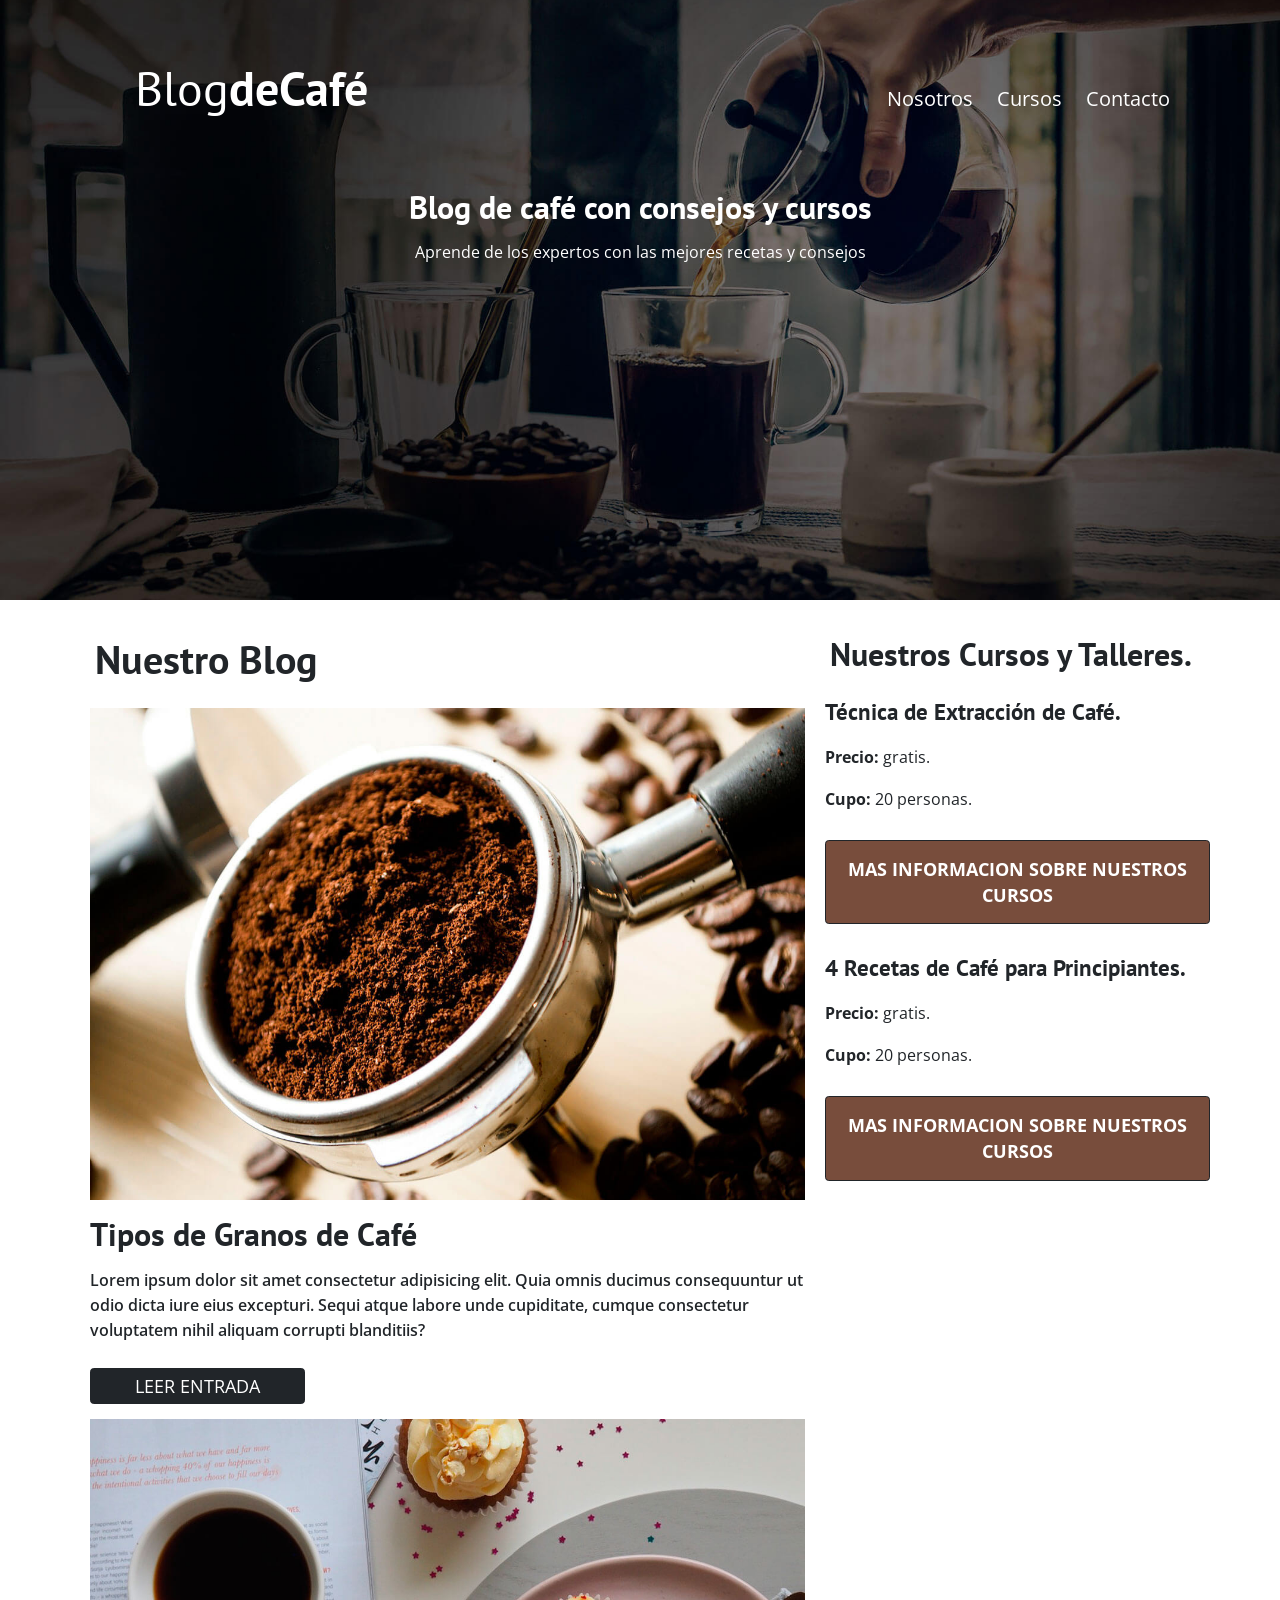
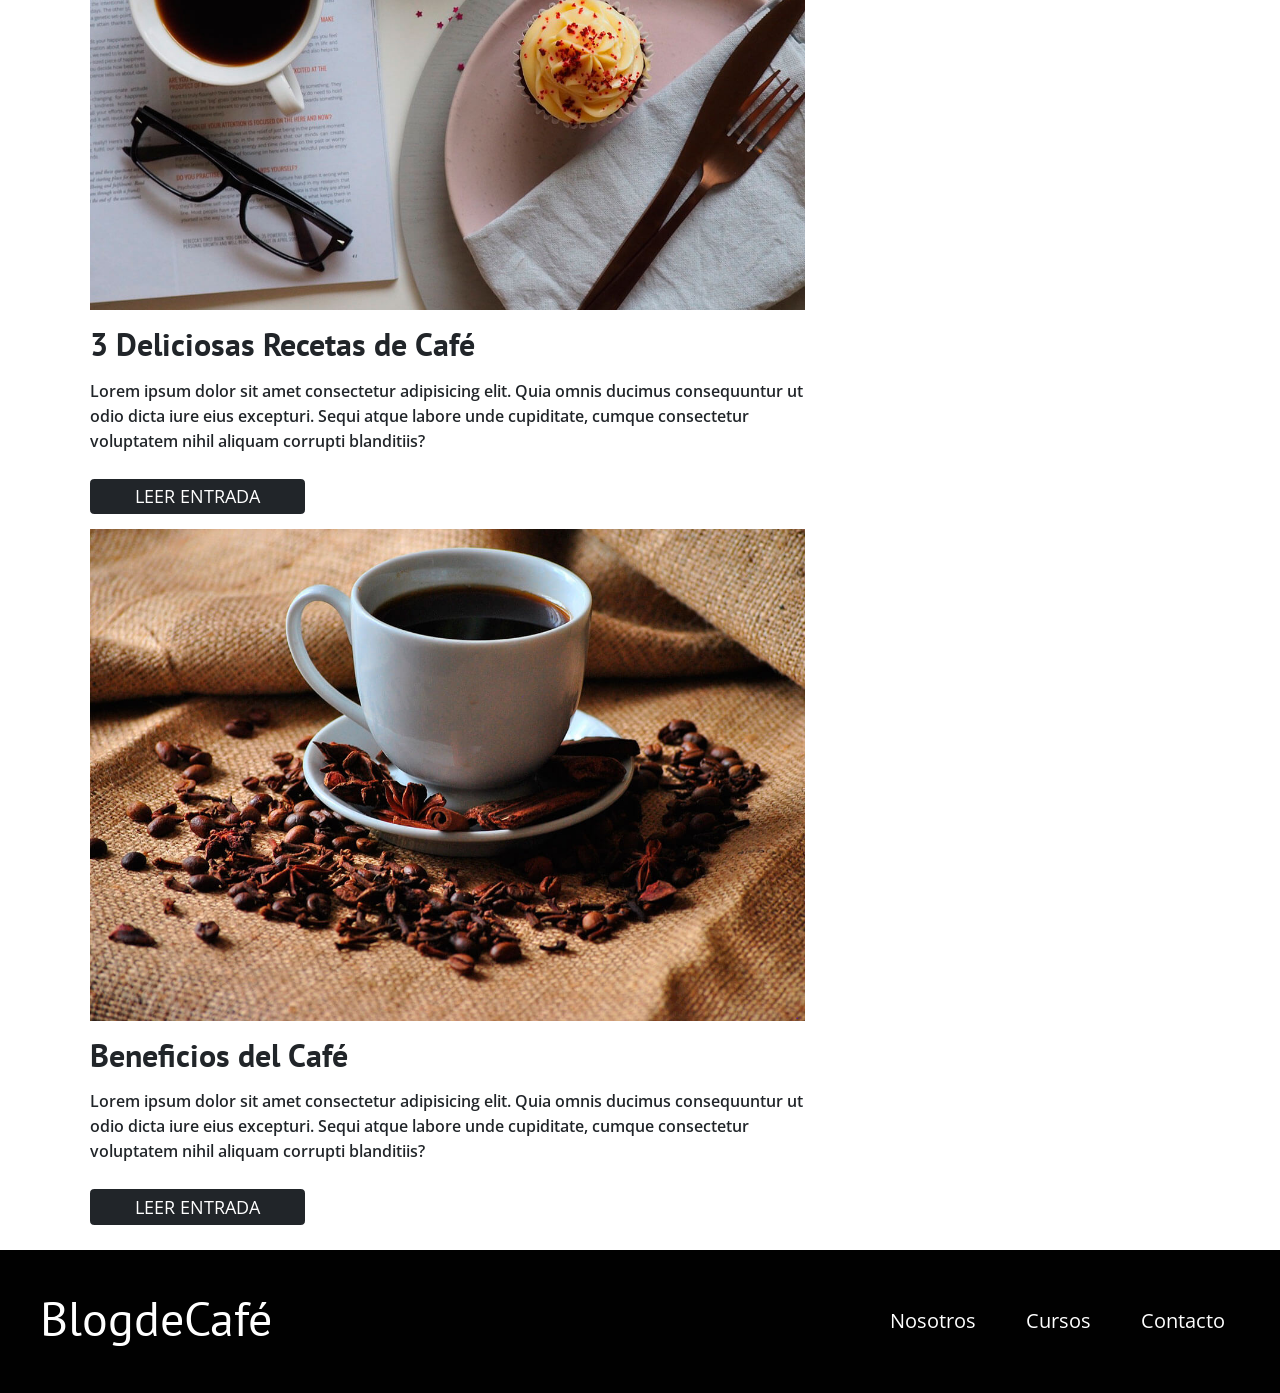
==== index.html @ 3ce2e53e "Trabajo Blog Café Listo" ====
<!DOCTYPE html>
<html lang="en">

<head>
    <!-- Metadatos -->
    <meta charset="UTF-8">
    <meta http-equiv="X-UA-Compatible" content="IE=edge">
    <meta name="viewport" content="width=device-width, initial-scale=1.0">
    <meta name="author" content="Roy Aimo">
    <meta name="description" content="Desarrollo blog de café">
    <meta name="keywords" content="blog, café, html, css">
    <!-- Título -->
    <title>Blog de Café</title>
    <!-- Favicon -->
    <link rel="icon" type="image/x-icon" href="img/cup-hot-fill.svg" alt="Icono Blog Café">
    <!-- Boostrap -->
    <link href="https://cdn.jsdelivr.net/npm/bootstrap@5.3.0/dist/css/bootstrap.min.css" rel="stylesheet"
        integrity="sha384-9ndCyUaIbzAi2FUVXJi0CjmCapSmO7SnpJef0486qhLnuZ2cdeRhO02iuK6FUUVM" crossorigin="anonymous">
    <!-- Iconos de Boostrap -->
    <link rel="stylesheet" href="https://cdn.jsdelivr.net/npm/bootstrap-icons@1.10.4/font/bootstrap-icons.css">
    <!-- CSS -->
    <link rel="stylesheet" href="css/style.css">
    <!-- fonts -->
    <link rel="preconnect" href="https://fonts.googleapis.com">
    <link rel="preconnect" href="https://fonts.gstatic.com" crossorigin>
    <link href="https://fonts.googleapis.com/css2?family=Open+Sans&family=PT+Sans:wght@400;700&display=swap"
        rel="stylesheet">

</head>


<body>
    <!-- header -->
    <header class="contenedor  imagen_header ">
        <div class="header_overlay">
            <div class="header_navegacion">
                <a href="index.html">
                    <h1>Blog<span>deCafé</span></h1>
                </a>
                <nav>
                    <a href="nosotros.html">Nosotros</a>
                    <a href="cursos.html">Cursos</a>
                    <a href="contacto.html">Contacto</a>
                </nav>
            </div>
            <div class="header_titulo">
                <h3>Blog de café con consejos y cursos</h3>
                <p>Aprende de los expertos con las mejores recetas y consejos</p>
            </div>
        </div>
    </header>

    <!-- main -->
    <section class="contenedor2">
        <div class="contenedor_grid">
            <div class="main_grid">
                <main>
                    <div class="blog1">
                        <h2>Nuestro Blog</h2>
                        <img src="img/blog1.jpg" alt="Blog 1 tipo grano café">
                        <h3>Tipos de Granos de Café</h3>
                        <p> Lorem ipsum dolor sit amet consectetur adipisicing elit. Quia omnis ducimus consequuntur ut
                            odio
                            dicta
                            iure eius excepturi. Sequi atque labore unde cupiditate, cumque consectetur voluptatem nihil
                            aliquam
                            corrupti blanditiis?
                        </p>
                        <div class="alinear_boton">
                            <a href="index.html">
                                <button type="button" class="btn btn-dark my-4 fs-3 boton_blog ">LEER ENTRADA</button>
                            </a>
                        </div>
                    </div>
                    <div class="blog2">
                        <img src="img/blog2.jpg" alt="Blog 1 tipo grano café">
                        <h3>3 Deliciosas Recetas de Café</h3>
                        <p> Lorem ipsum dolor sit amet consectetur adipisicing elit. Quia omnis ducimus consequuntur ut
                            odio
                            dicta
                            iure eius excepturi. Sequi atque labore unde cupiditate, cumque consectetur voluptatem nihil
                            aliquam
                            corrupti blanditiis?
                        </p>
                        <div class="alinear_boton">
                            <a href="index.html">
                                <button type="button" class="btn btn-dark my-4 fs-3 boton_blog ">LEER ENTRADA</button>
                            </a>
                        </div>
                    </div>
                    <div class="blog3">
                        <img src="img/blog3.jpg" alt="Blog 1 tipo grano café">
                        <h3>Beneficios del Café</h3>
                        <p> Lorem ipsum dolor sit amet consectetur adipisicing elit. Quia omnis ducimus consequuntur ut
                            odio
                            dicta
                            iure eius excepturi. Sequi atque labore unde cupiditate, cumque consectetur voluptatem nihil
                            aliquam
                            corrupti blanditiis?
                        </p>
                        <div class="alinear_boton">
                            <a href="index.html">
                                <button type="button" class="btn btn-dark my-4 fs-3 boton_blog ">LEER ENTRADA</button>
                            </a>
                        </div>
                    </div>
                </main>
            </div>

            <div class="sidebar_grid">
                <aside>
                    <div class="sidebar1">
                        <h3>Nuestros Cursos y Talleres.</h3>
                        <h4>Técnica de Extracción de Café.</h4>
                        <p><span>Precio:</span> gratis.</p>
                        <p><span>Cupo:</span> 20 personas.</p>
                        <a href="index.html">
                            <button type="button" class="btn btn-dark px-3 py-4 fs-3  fw-bold my-4 boton_sidebar">MAS
                                INFORMACION SOBRE NUESTROS CURSOS
                            </button>
                        </a>
                    </div>
                    <div class="sidebar2">
                        <h4>4 Recetas de Café para Principiantes.</h4>
                        <p><span>Precio:</span> gratis.</p>
                        <p><span>Cupo:</span> 20 personas.</p>
                        <a href="index.html">
                            <button type="button" class="btn btn-dark boton_sidebar px-3 py-4 fs-3 fw-bold my-4 ">MAS
                                INFORMACION SOBRE NUESTROS CURSOS
                            </button>
                        </a>
                    </div>
                </aside>
            </div>
        </div>
    </section>

    <!-- footer -->
    <footer class="contenedor w-100">
        <div class="footer_overlay">
            <div class="footer_enlace">
                <a href="index.html" class="footer_titutlo">
                    <h1>Blog<span>deCafé</span></h1>
                </a>
                <nav class="footer_nav">
                    <a href="nosotros.html">Nosotros</a>
                    <a href="cursos.html">Cursos</a>
                    <a href="contacto.html">Contacto</a>
                </nav>
            </div>
        </div>
    </footer>


    <!-- Script Boostrap -->
    <script src="https://cdn.jsdelivr.net/npm/bootstrap@5.3.0/dist/js/bootstrap.bundle.min.js"
        integrity="sha384-geWF76RCwLtnZ8qwWowPQNguL3RmwHVBC9FhGdlKrxdiJJigb/j/68SIy3Te4Bkz"
        crossorigin="anonymous"></script>
</body>

</html>
---- css/style.css ----
/* Root */
:root {
  --fuentePrincipal: 'Open Sans', sans-serif;
  --fuenteSecundaria: 'PT Sans', sans-serif;
  --blanco: #ffffff;
  --negro: #010101;
  --primario: #784d3c;
}

/* Globales */
html {
  box-sizing: border-box;
  font-size: 62.5%;
}

*,
::before,
::after {
  box-sizing: inherit;
}

body {
  font-size: 1.6rem;
  line-height: 2;
  font-family: var(--fuentePrincipal);
}

.contenedor {
  max-width: 130rem;
  width: 95%;
  margin: 0 auto;
}

a {
  text-decoration: none;
}

h1,
h2,
h3,
h4 {
  font-family: var(--fuenteSecundaria);
}

h1 {
  font-size: 4.8rem;
}

h2 {
  font-size: 4rem;
}

h3 {
  font-size: 3.2rem;
}

h4 {
  font-size: 2.3rem;
}

img {
  max-width: 100%;
}

p {
  font-family: var(--fuentePrincipal);
}

/* header */
header {
  color: var(--blanco);

}

.contenedor {
  padding: 0;
}

.imagen_header {
  background-image: url(../img/banner.jpg);
  background-repeat: no-repeat;
  background-size: cover;
  background-position: center center;
  height: 60rem;
  width: 100%;
  position: relative;
}

.header_overlay {
  display: flex;
  flex-direction: column;

}

.header_navegacion {
  display: flex;
  justify-content: space-between;
  padding: 2rem;
  align-items: center;
}

.header_navegacion h1 {
  margin: 1rem 0 0 10rem;
  padding: .5rem;
}

.header_navegacion h1 span {
  font-weight: 700;
}

.header_navegacion nav {
  margin: 5rem 8rem 0 0rem;

}

.header_navegacion a {
  color: var(--blanco);
  margin: 2rem .5rem 0 .5rem;
  padding: .5rem;
  font-size: 2rem;
}

.header_titulo {
  display: flex;
  flex-direction: column;
  align-items: center;
  justify-content: center;
  margin: 3rem 0 0 0;

}

.header_titulo h3 {
  margin: 1rem;
  font-weight: bold;
}

@media (max-width: 768px) {
  .header_navegacion {
    display: flex;
    flex-direction: column;
    justify-content: center;
    align-items: center;
    padding: 0;
    margin: 0;
  }

  .header_navegacion h1 {
    margin: 0rem auto;
  }

  .header_navegacion nav {
    margin: 0;
    display: flex;
    flex-direction: column;
    justify-content: center;
    align-items: center;
  }

  .header_navegacion a {
    margin: 0rem;
    padding: .5rem;
    font-size: 2rem;
  }

  .header_titulo {
    text-align: center;
    margin-top: 1rem;
  }

}

/* main  */



.blog1 h2 {
  font-weight: 700;
  padding: .5rem;
  margin: 2rem auto;
}

.blog1 h3,
.blog2 h3,
.blog3 h3 {
  font-weight: 700;
  margin: 1.5rem auto;
}

.blog1 h4,
.blog2 h4,
.blog3 h4 {
  font-weight: 700;
  margin: 1rem auto;
  padding: 1rem;
  background-color: var(--negro);
  color: var(--blanco);
}

.blog1 p,
.blog2 p,
.blog3 p {
  font-size: 1.6rem;
  font-weight: 580;
  line-height: 2.5rem;
}

.alinear_boton {
  text-align: center;
}

.boton_blog {
  width: 95%;
  text-align: center
}

/* blogs media queries */
@media (min-width: 768px) {
  .contenedor2 {
    max-width: 110rem;
    width: 95%;
    margin: 1rem auto;
  }

  .contenedor_grid {
    display: grid;
    grid-template-columns: 65% 35%;
    grid-template-areas: "izquierda derecha";
    gap: 2rem;

  }

  .main_grid {
    display: grid;
    grid-area: izquierda;
  }

  .sidebar_grid {
    display: grid;
    grid-area: derecha;
  }

  .alinear_boton {
    text-align: left;
  }

  .boton_blog {
    width: 30%;
    text-align: center
  }
}



/* aside */

.boton_sidebar {
  background-color: var(--primario) !important;
}

.sidebar1 h3 {
  font-weight: 700;
  padding: .5rem;
  margin: 2rem auto;
}

.sidebar1 h4,
.sidebar2 h4 {
  font-weight: 700;
  margin: 1.5rem auto;
}

.sidebar1 p,
.sidebar2 p {
  font-size: 1.6rem;

}

.sidebar1 span,
.sidebar2 span {
  font-weight: 700;

}

/* footer */

.footer_overlay {
  background-color: var(--negro);
}

.footer_enlace {
  display: flex;
  flex-direction: column;
  justify-content: center;
  align-items: center;
}

.footer_titutlo {
  color: var(--blanco);
  margin: 1rem;
  padding: 1rem;
}

.footer_nav {
  display: flex;
  flex-direction: column;
  align-items: center;
  justify-content: center;
}

.footer_nav a {
  color: var(--blanco);
  padding: .5rem;
}

@media (min-width: 768px) {
  .footer_enlace {
    display: flex;
    flex-direction: row;
    justify-content: space-between;
    align-items: center;
    padding: 2rem;
  }

  .footer_nav {
    flex-direction: row;
    align-items: center;
    justify-content: center;
  }

  .footer_nav a {
    margin: 1rem;
    padding: .5rem;
    margin-right: 3rem;
    font-size: 2rem;
  }
}

/* Nosotros.html */
.contenedor3 {
  max-width: 130rem;
  margin: 0 auto;
}

.nosotros_main {
  display: flex;
  flex-direction: column;
  justify-content: center;
  align-items: center;
  padding: 2rem;
}

.nosotros_titulo {
  text-align: center;
  font-weight: 700;
  margin-top: 1rem;
}

.nosotros_img {
  text-align: center
}

.nosotros_img img {
  max-width: 100%;
  background-repeat: no-repeat;
  background-size: cover;
}

.nosotros_parrafo {
  line-height: 2;
  padding: 1rem;
}

@media (min-width: 768px) {
  .nosotros_main {
    display: flex;
    flex-direction: row;
    justify-content: center;
    align-items: center;
    gap: 1rem;
  }

  .nosotros_img {
    flex: 0 0 calc(50% - 1rem);
  }

  .nosotros_parrafo {
    flex: 0 0 calc(50% - 1rem);
  }
}

/* cursos.html */
.contenedor_cursos {
  max-width: 90%;
  margin: 0 auto;
}

.cursos_titulo {
  font-weight: bold;
  font-family: var(--fuenteSecundaria);
  padding: 1rem;
}

.cursos_blog {
  margin: 2rem auto;
}

.cursos_blog h3 {
  font-family: var(--fuenteSecundaria);
  font-weight: bold;
}

.cursos_blog span {
  font-weight: 700;
  font-size: 2rem;
}

.cursos_blog p {
  line-height: 2;
  font-size: 1.6rem;
}

@media (min-width: 768px) {
  .cursos_blog {
    display: grid;
    grid-template-columns: repeat(2, 1fr);
    gap: 1rem;
  }

  .cursos_blog-foto {
    grid-column: 1/2;
  }

  .cursos_blog-foto img {
    padding: 1rem;
  }

  .cursos_blog-cuerpo h3 {
    text-align: left;
    padding: 0;
    margin: 0;
  }

  .cursos_blog-cuerpo p {
    text-align: left;
    padding: .5rem;
    margin: 0;
  }


  .cursos_blog-cuerpo {
    grid-column: 2/3;
  }

}

/* contacto.html */
.contenerdor_contacto {
  width: min(90%, 120rem);
  margin: 0 auto;

}

.contacto_titulo {
  text-align: center;
  font-family: var(--fuenteSecundaria);
  font-weight: 700;
  margin: 1rem auto;
}

.contacto_titulo h3 {
  font-family: var(--fuenteSecundaria);
  font-weight: 700;
  margin: 1rem auto;
}

.contacto_img {
  background-image: url(../img/contacto.jpg);
  background-repeat: no-repeat;
  background-size: cover;
  height: 45rem;
}

.contacto_formulario {
  border: 1px solid lightgray;
  background-color: white;

}

.campo_formulario {
  display: flex;
flex-direction: row;
}

.label_formulario {
  flex: 0 0 7rem;
  font-size: 1.8rem;
  margin: .5rem 1rem;
text-align: right;
}

.boton_formulario {
  flex: 1;
  margin: .5rem 1rem;
  border: 1px solid gray;
  border-radius: .5rem;
  font-size: 1.6rem;
overflow: auto;
}
.formulario {
  background-color: var(--blanco);
  margin: -5rem auto 0 auto;
  width: 95%;
  padding: 5rem;
}
/* .campo {
  display: flex;
  margin-bottom: 2rem;
}
.campo__label {
  flex: 0 0 9rem;
  text-align: right;
  padding-right: 2rem;
}
.campo__field {
  flex: 1;
  border: 1px solid var(--gris);
}
.campo__field--textarea {
  height: 20rem;
} */


.boton_formulario-submit {
  background-color: var(--negro);

}

.alinear_boton-submit {
  width: 90%;
  padding-bottom: 3rem;
}

.parte2 {
  position: relative;
  margin-top: -7rem;
  padding: 0 6rem;
  padding-bottom: 2rem;

}
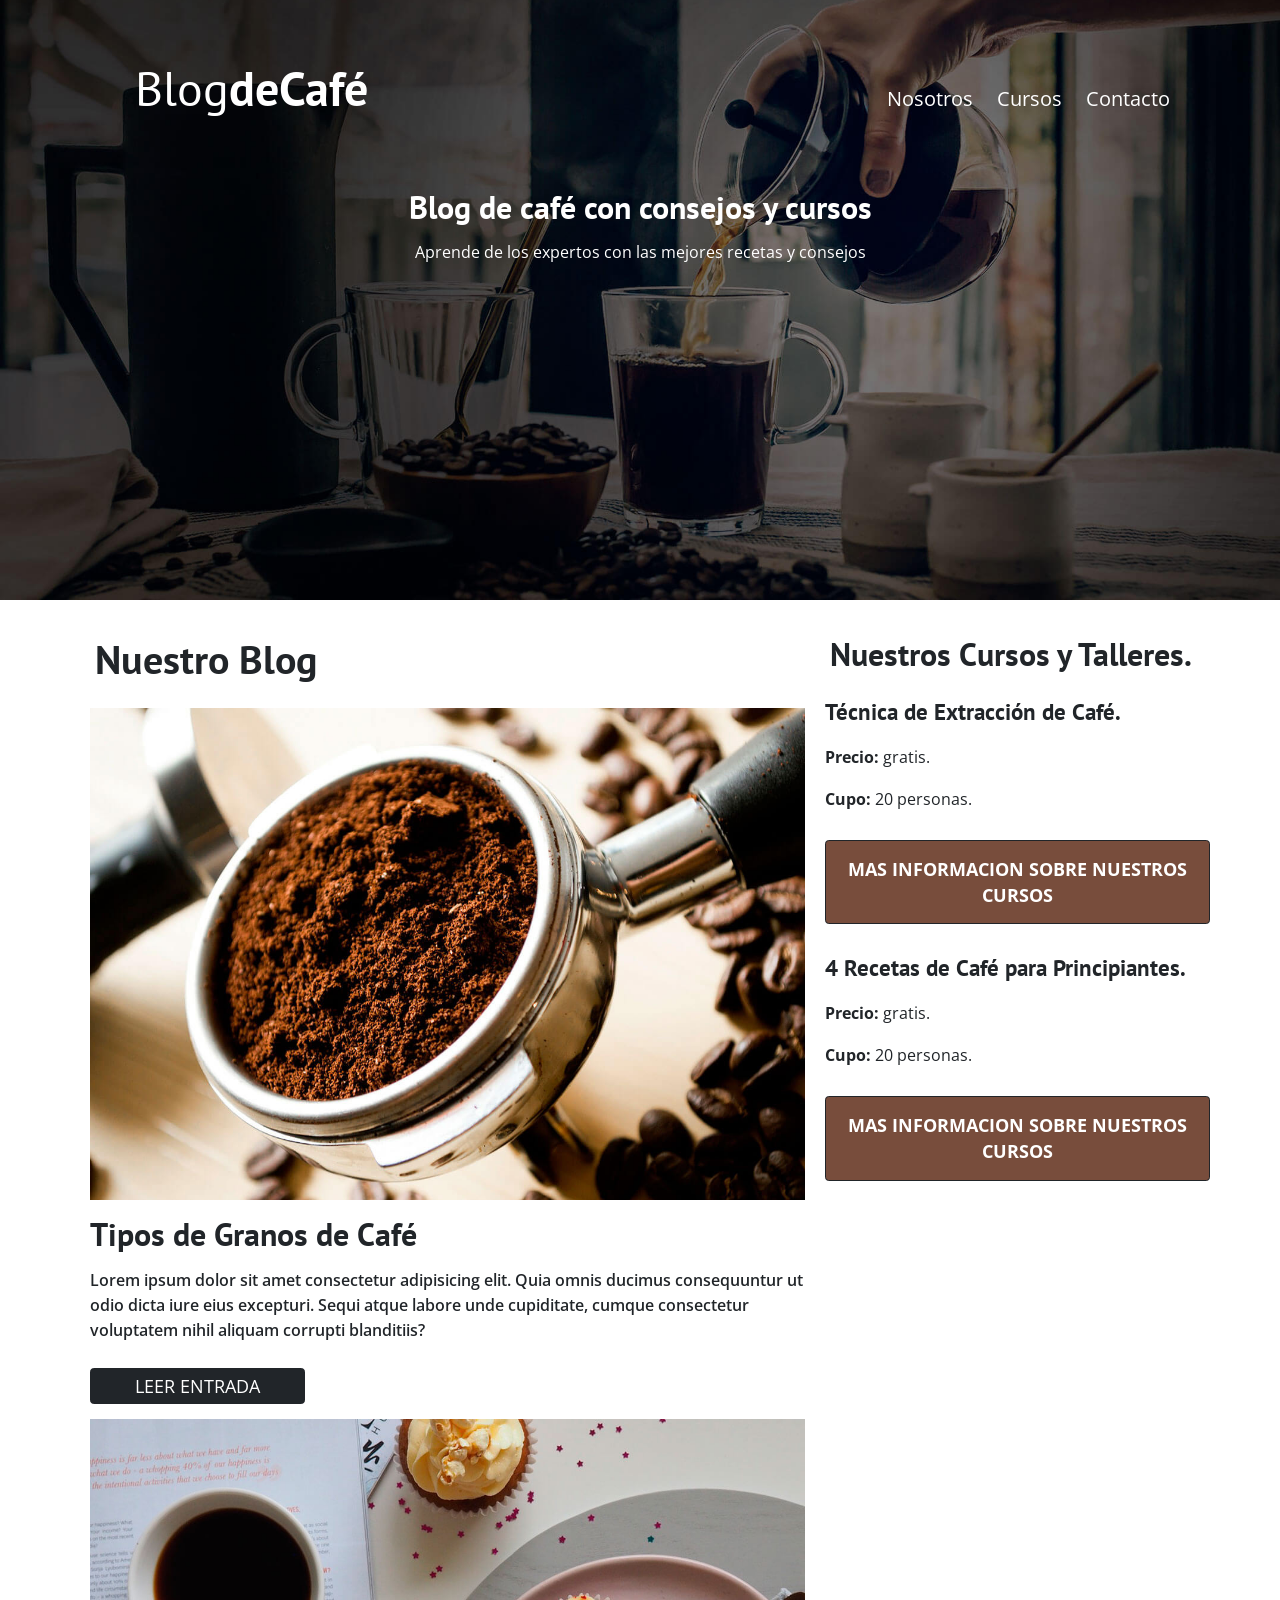
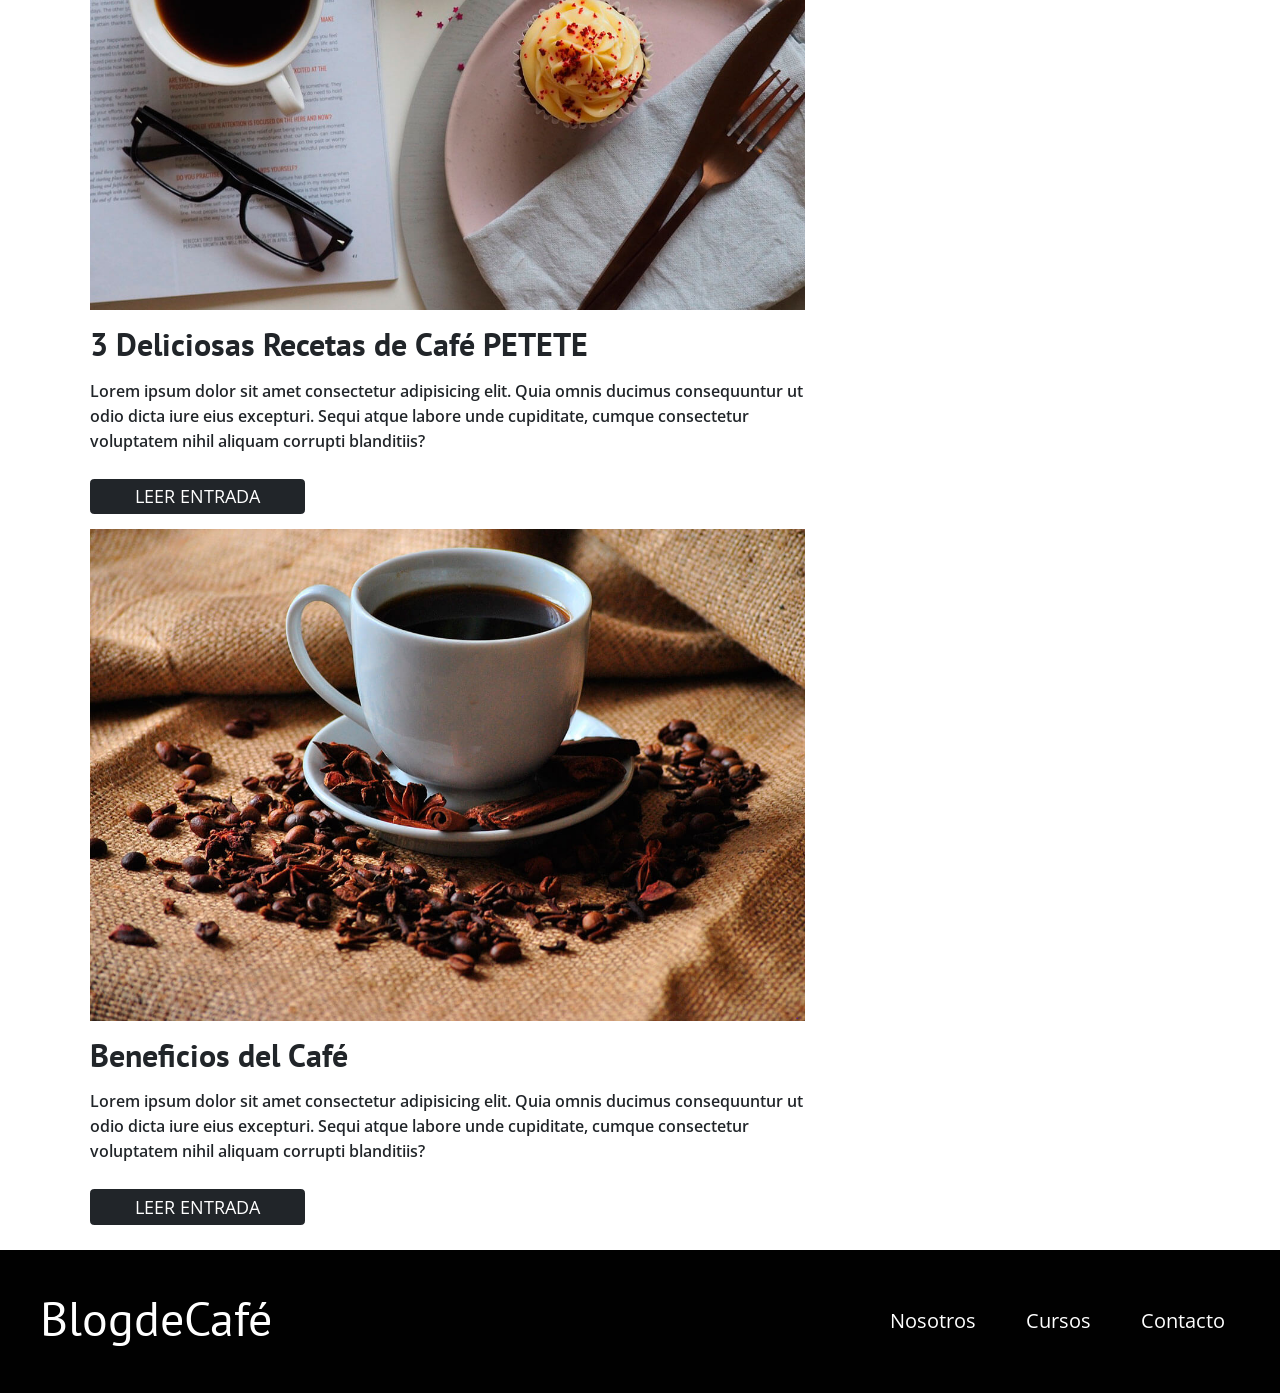
==== commit e2aa1930: "index" ====
--- a/index.html
+++ b/index.html
@@ -74,7 +74,7 @@
                     </div>
                     <div class="blog2">
                         <img src="img/blog2.jpg" alt="Blog 1 tipo grano café">
-                        <h3>3 Deliciosas Recetas de Café</h3>
+                        <h3> 3 Deliciosas Recetas de Café PETETE</h3>
                         <p> Lorem ipsum dolor sit amet consectetur adipisicing elit. Quia omnis ducimus consequuntur ut
                             odio
                             dicta
